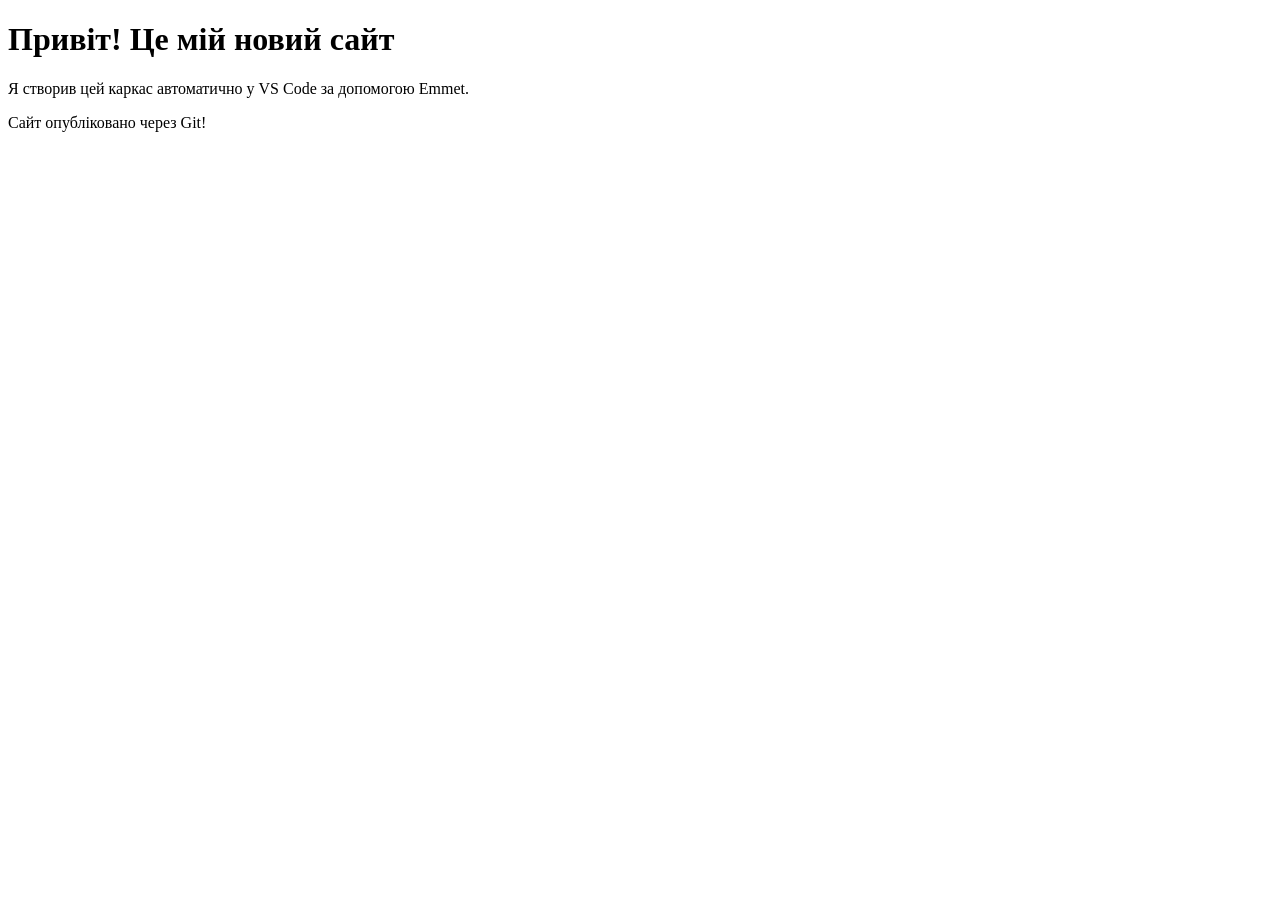
==== index.html @ b0b710e6 "My First Web Page" ====
<!doctype html>
<html lang="en">
  <head>
    <meta charset="UTF-8" />
    <meta name="viewport" content="width=device-width, initial-scale=1.0" />
    <title>Document</title>
  </head>

  <body>
    <h1>Привіт! Це мій новий сайт</h1>
    <p>Я створив цей каркас автоматично у VS Code за допомогою Emmet.</p>
    <p>Сайт опубліковано через Git!</p>
  </body>
</html>
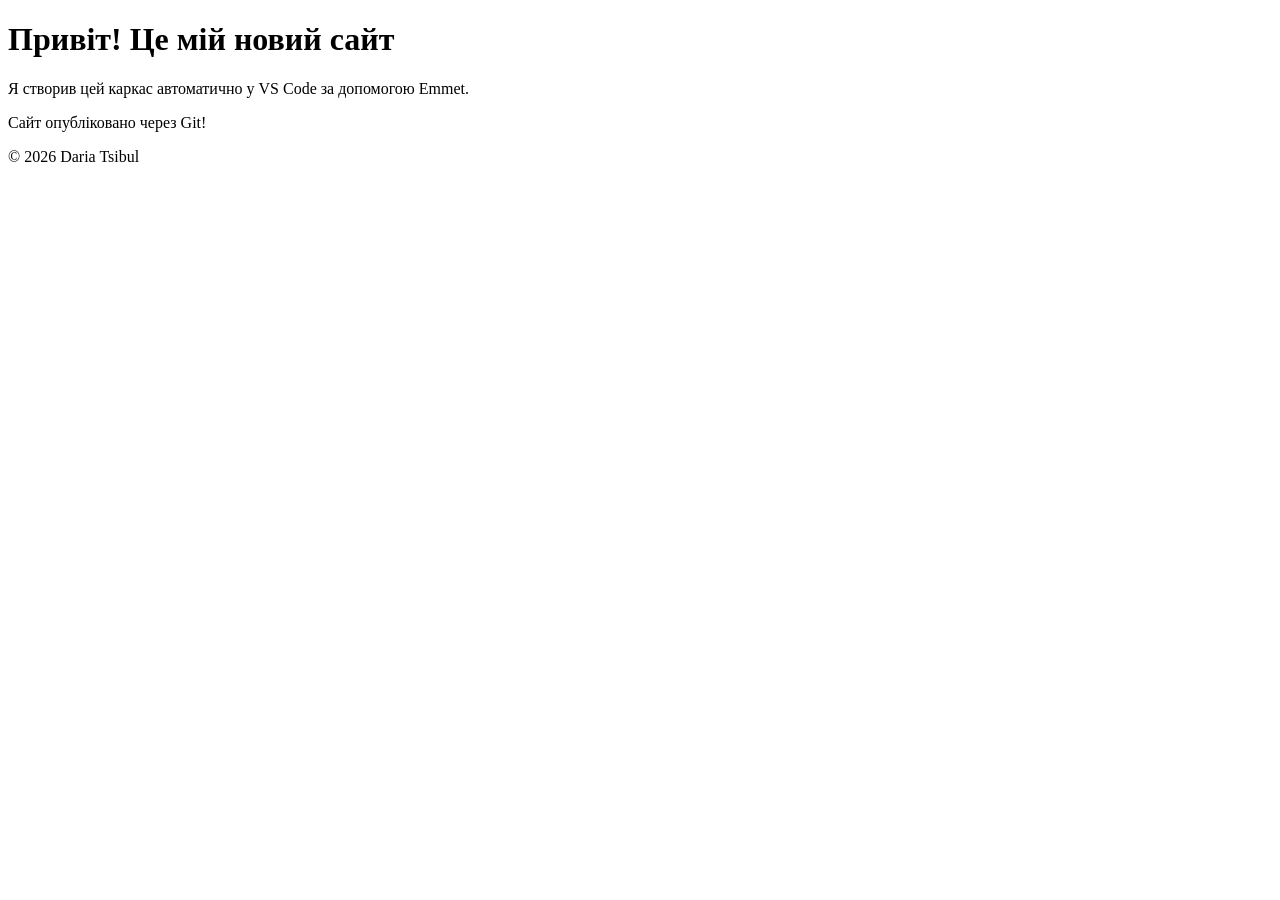
==== commit 920fd5e4: "some new features" ====
--- a/index.html
+++ b/index.html
@@ -10,5 +10,8 @@
     <h1>Привіт! Це мій новий сайт</h1>
     <p>Я створив цей каркас автоматично у VS Code за допомогою Emmet.</p>
     <p>Сайт опубліковано через Git!</p>
+    <footer>
+        <p>&copy; 2026 Daria Tsibul</p>
+    </footer>
   </body>
 </html>
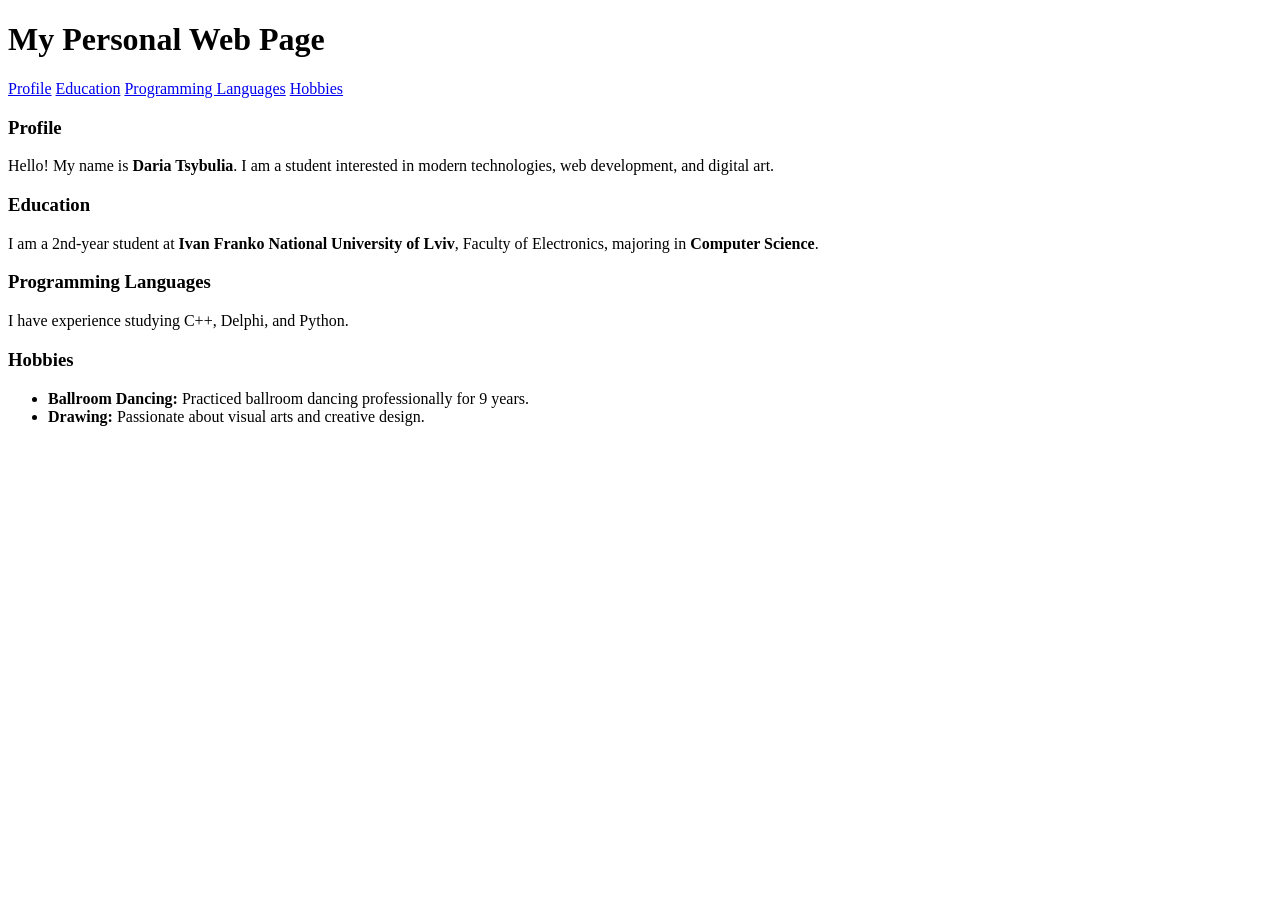
==== commit 05f3c17b: "update index.html" ====
--- a/index.html
+++ b/index.html
@@ -3,15 +3,64 @@
   <head>
     <meta charset="UTF-8" />
     <meta name="viewport" content="width=device-width, initial-scale=1.0" />
-    <title>Document</title>
+    <title>Daria Tsybulia - Personal Web Page</title>
   </head>
 
   <body>
-    <h1>Привіт! Це мій новий сайт</h1>
-    <p>Я створив цей каркас автоматично у VS Code за допомогою Emmet.</p>
-    <p>Сайт опубліковано через Git!</p>
-    <footer>
-        <p>&copy; 2026 Daria Tsibul</p>
-    </footer>
+    <header>
+      <h1>My Personal Web Page</h1>
+    </header>
+
+    <nav> 
+      <a href="#profile">Profile</a>
+      <a href="#education">Education</a>
+      <a href="#skills">Programming Languages</a>
+      <a href="#hobbies">Hobbies</a>
+    </nav>
+
+    <main> 
+      <!-- Profile Section -->
+      <article>
+        <h3><a name="profile">Profile</a></h3>
+        <section>
+          <p>
+            Hello! My name is <strong>Daria Tsybulia</strong>. I am a student interested in modern technologies, web development, and digital art.
+          </p>
+        </section>
+      </article>
+
+      <!-- Education Section -->
+      <article>
+        <h3><a name="education">Education</a></h3>
+        <section>
+          <p>
+            I am a 2nd-year student at <strong>Ivan Franko National University of Lviv</strong>, Faculty of Electronics, majoring in <strong>Computer Science</strong>.
+          </p>
+        </section>
+      </article>
+
+      <!-- Programming Languages Section -->
+      <article>
+        <h3><a name="skills">Programming Languages</a></h3>
+        <section>
+          <p>I have experience studying C++, Delphi, and Python.</p>
+        </section>
+      </article>
+
+      <!-- Hobbies Section -->
+      <article>
+        <h3><a name="hobbies">Hobbies</a></h3>
+        <section>
+          <ul>
+            <li>
+              <strong>Ballroom Dancing:</strong> Practiced ballroom dancing professionally for 9 years.
+            </li>
+            <li>
+              <strong>Drawing:</strong> Passionate about visual arts and creative design.
+            </li>
+          </ul>
+        </section>
+      </article>
+    </main>
   </body>
-</html>
+</html>
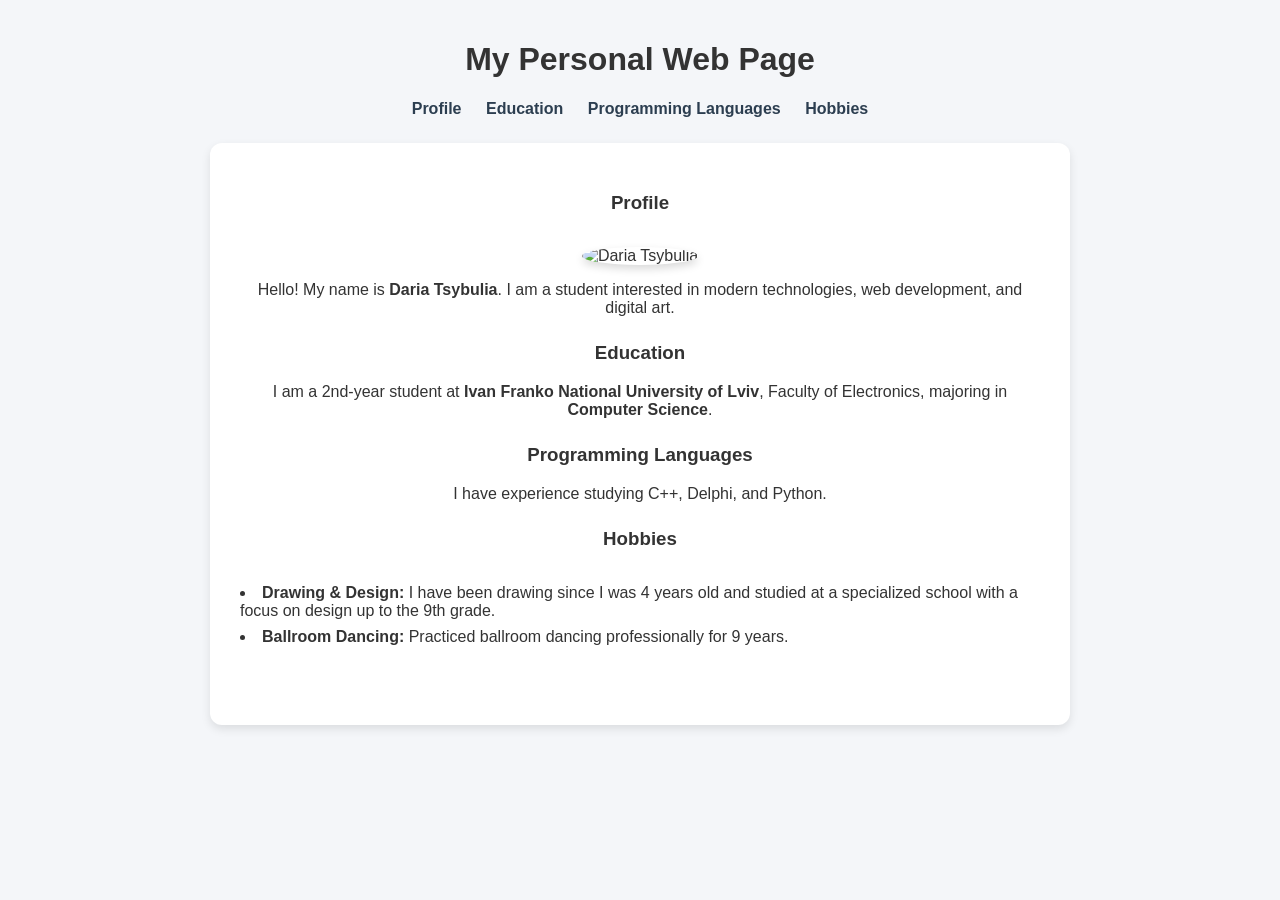
==== commit 62210b89: "new" ====
--- a/index.html
+++ b/index.html
@@ -4,6 +4,69 @@
     <meta charset="UTF-8" />
     <meta name="viewport" content="width=device-width, initial-scale=1.0" />
     <title>Daria Tsybulia - Personal Web Page</title>
+    <style>
+      /* Загальні стилі сторінки */
+      body {
+        font-family: Arial, sans-serif;
+        background-color: #f4f6f9; /* М'який світло-сірий/блакитний колір фону */
+        color: #333;
+        margin: 0;
+        padding: 20px;
+        text-align: center; /* Центрування тексту */
+      }
+
+      /* Обмеження ширини вмісту для зручного читання */
+      main {
+        max-width: 800px;
+        margin: 0 auto; /* Центрування блоку на сторінці */
+        background-color: #ffffff; /* Білий фон для самого контенту */
+        padding: 30px;
+        border-radius: 12px;
+        box-shadow: 0 4px 10px rgba(0, 0, 0, 0.1); /* Легка тінь */
+      }
+
+      /* Навігація */
+      nav {
+        margin-bottom: 25px;
+      }
+
+      nav a {
+        margin: 0 10px;
+        color: #2c3e50;
+        text-decoration: none;
+        font-weight: bold;
+      }
+
+      nav a:hover {
+        color: #3498db;
+      }
+
+      /* Стилі для фото профілю */
+      .profile-img {
+        width: 180px;
+        height: 180px;
+        object-fit: cover;
+        border-radius: 50%; /* Кругла форма фото */
+        margin-top: 15px;
+        box-shadow: 0 4px 8px rgba(0, 0, 0, 0.15);
+      }
+
+      /* Центрування списків */
+      ul {
+        list-style-position: inside; /* Центрування маркерів списку */
+        padding: 0;
+        text-align: left; /* Текст у списках краще читається по лівому краю */
+        display: inline-block; /* Щоб сам список був у центрі */
+      }
+
+      li {
+        margin-bottom: 8px;
+      }
+
+      article {
+        margin-bottom: 25px;
+      }
+    </style>
   </head>
 
   <body>
@@ -23,6 +86,8 @@
       <article>
         <h3><a name="profile">Profile</a></h3>
         <section>
+          <!-- Додавання фото профілю -->
+          <img src="photo.jpg" alt="Daria Tsybulia" class="profile-img" />
           <p>
             Hello! My name is <strong>Daria Tsybulia</strong>. I am a student interested in modern technologies, web development, and digital art.
           </p>
@@ -53,10 +118,10 @@
         <section>
           <ul>
             <li>
-              <strong>Ballroom Dancing:</strong> Practiced ballroom dancing professionally for 9 years.
+              <strong>Drawing & Design:</strong> I have been drawing since I was 4 years old and studied at a specialized school with a focus on design up to the 9th grade.
             </li>
             <li>
-              <strong>Drawing:</strong> Passionate about visual arts and creative design.
+              <strong>Ballroom Dancing:</strong> Practiced ballroom dancing professionally for 9 years.
             </li>
           </ul>
         </section>
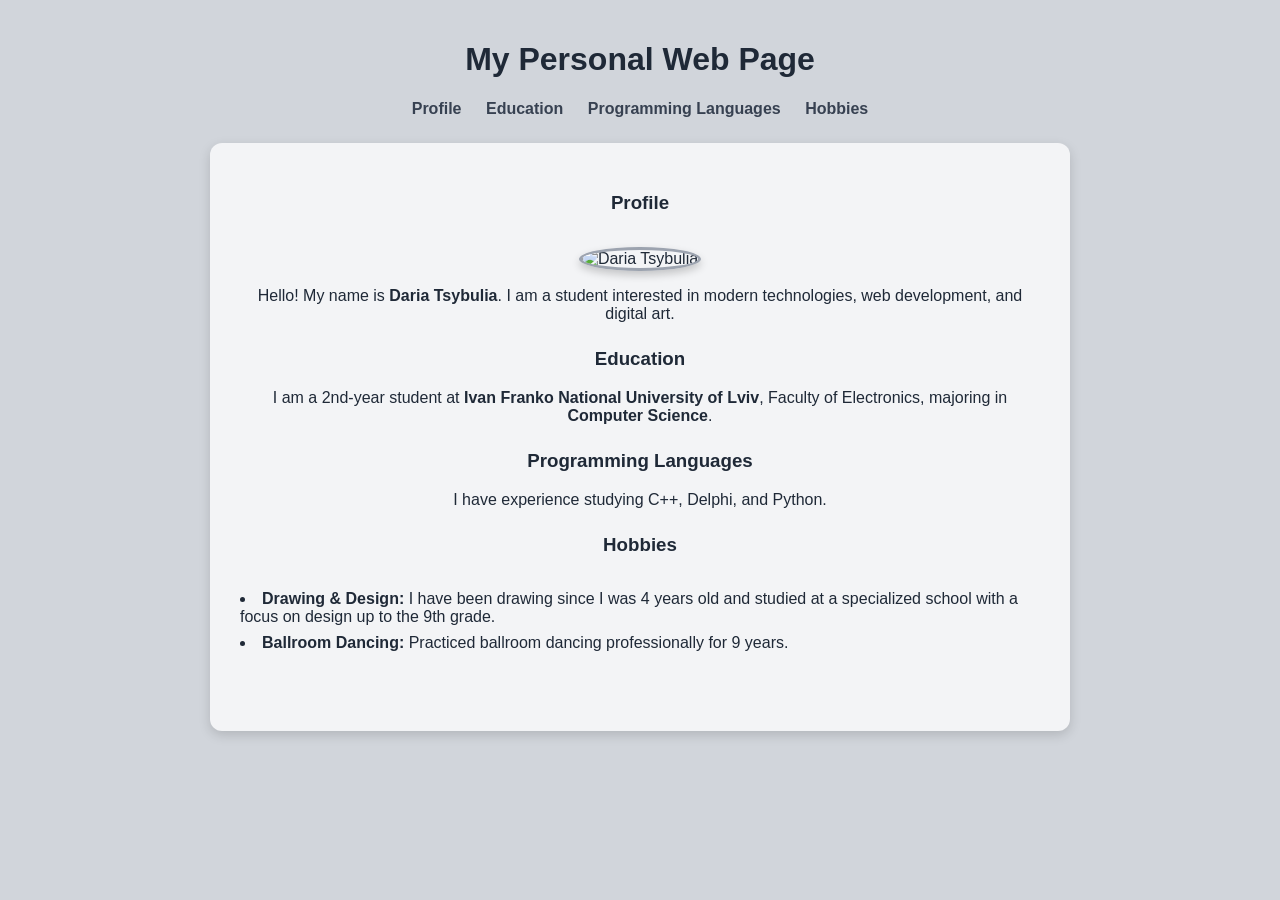
==== commit 066644e3: "new" ====
--- a/index.html
+++ b/index.html
@@ -5,58 +5,54 @@
     <meta name="viewport" content="width=device-width, initial-scale=1.0" />
     <title>Daria Tsybulia - Personal Web Page</title>
     <style>
-      /* Загальні стилі сторінки */
       body {
         font-family: Arial, sans-serif;
-        background-color: #f4f6f9; /* М'який світло-сірий/блакитний колір фону */
-        color: #333;
+        background-color: #d1d5db;
+        color: #1f2937;
         margin: 0;
         padding: 20px;
-        text-align: center; /* Центрування тексту */
+        text-align: center;
       }
 
-      /* Обмеження ширини вмісту для зручного читання */
       main {
         max-width: 800px;
-        margin: 0 auto; /* Центрування блоку на сторінці */
-        background-color: #ffffff; /* Білий фон для самого контенту */
+        margin: 0 auto;
+        background-color: #f3f4f6;
         padding: 30px;
         border-radius: 12px;
-        box-shadow: 0 4px 10px rgba(0, 0, 0, 0.1); /* Легка тінь */
+        box-shadow: 0 4px 12px rgba(0, 0, 0, 0.15);
       }
 
-      /* Навігація */
       nav {
         margin-bottom: 25px;
       }
 
       nav a {
         margin: 0 10px;
-        color: #2c3e50;
+        color: #374151;
         text-decoration: none;
         font-weight: bold;
       }
 
       nav a:hover {
-        color: #3498db;
+        color: #111827;
       }
 
-      /* Стилі для фото профілю */
       .profile-img {
         width: 180px;
         height: 180px;
         object-fit: cover;
-        border-radius: 50%; /* Кругла форма фото */
+        border-radius: 50%;
         margin-top: 15px;
-        box-shadow: 0 4px 8px rgba(0, 0, 0, 0.15);
+        border: 3px solid #9ca3af;
+        box-shadow: 0 4px 8px rgba(0, 0, 0, 0.2);
       }
 
-      /* Центрування списків */
       ul {
-        list-style-position: inside; /* Центрування маркерів списку */
+        list-style-position: inside;
         padding: 0;
-        text-align: left; /* Текст у списках краще читається по лівому краю */
-        display: inline-block; /* Щоб сам список був у центрі */
+        text-align: left;
+        display: inline-block;
       }
 
       li {
@@ -82,11 +78,9 @@
     </nav>
 
     <main> 
-      <!-- Profile Section -->
       <article>
         <h3><a name="profile">Profile</a></h3>
         <section>
-          <!-- Додавання фото профілю -->
           <img src="photo.jpg" alt="Daria Tsybulia" class="profile-img" />
           <p>
             Hello! My name is <strong>Daria Tsybulia</strong>. I am a student interested in modern technologies, web development, and digital art.
@@ -94,7 +88,6 @@
         </section>
       </article>
 
-      <!-- Education Section -->
       <article>
         <h3><a name="education">Education</a></h3>
         <section>
@@ -104,7 +97,6 @@
         </section>
       </article>
 
-      <!-- Programming Languages Section -->
       <article>
         <h3><a name="skills">Programming Languages</a></h3>
         <section>
@@ -112,7 +104,6 @@
         </section>
       </article>
 
-      <!-- Hobbies Section -->
       <article>
         <h3><a name="hobbies">Hobbies</a></h3>
         <section>
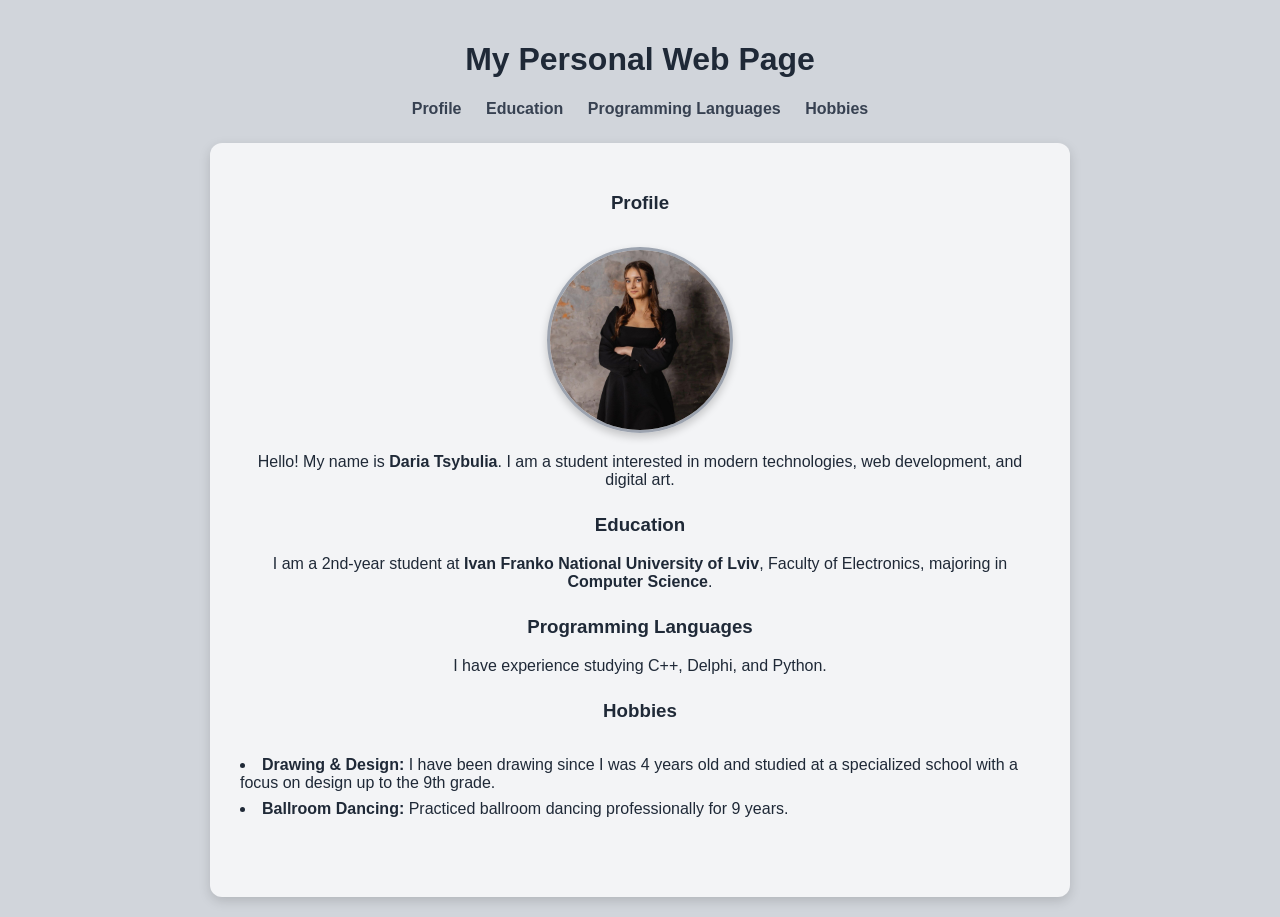
==== commit 8d5c8417: "Add To-Do List Manager (JS Session 02 Homework)" ====
(no text change in the page or its own stylesheets)
